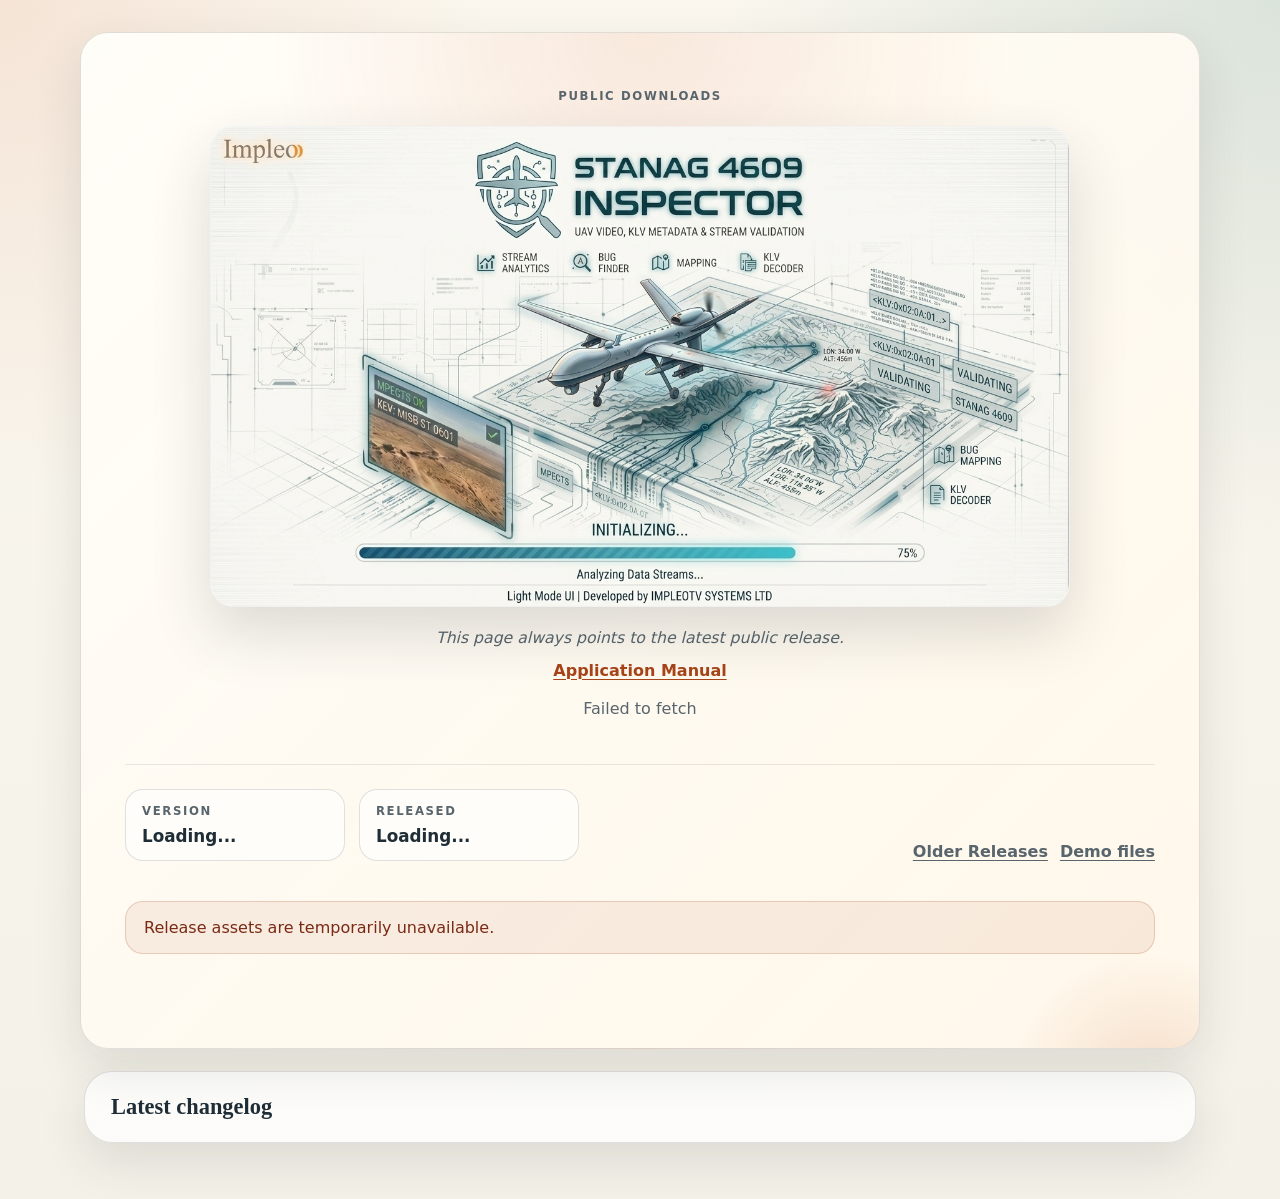
==== docs/index.html @ b1100b50 "docs: update release landing page" ====
﻿<!doctype html>
<html lang="en">
<head>
  <meta charset="utf-8">
  <meta name="viewport" content="width=device-width, initial-scale=1">
  <title>STANAG4609 Inspector Downloads</title>
  <meta name="description" content="Latest STANAG4609 Inspector release downloads and release notes.">
  <link rel="stylesheet" href="./styles.css?v=20260528a">
</head>
<body>
  <div class="page-shell">
    <header class="hero">
      <div class="hero-copy">
        <p class="eyebrow">Public Downloads</p>
        <div class="hero-artwork">
          <img src="./stinspector-splash-light.png" alt="STANAG4609 Inspector application splash screen">
        </div>
        <p class="lede">
          This page always points to the latest public release.
        </p>
        <p class="manual-link-row">
          <a class="manual-link" href="https://impleotv.com/content/stinspector/help/index.html" target="_blank" rel="noreferrer">Application Manual</a>
        </p>
        <p class="release-status" id="release-status">Loading latest release details...</p>
      </div>
      <div class="hero-footer">
        <div class="hero-sidebar">
          <dl class="release-meta" id="release-meta">
            <div>
              <dt>Version</dt>
              <dd>Loading...</dd>
            </div>
            <div>
              <dt>Released</dt>
              <dd>Loading...</dd>
            </div>
          </dl>
          <div class="hero-links" id="hero-links"></div>
        </div>
        <div class="hero-actions" id="hero-actions"></div>
      </div>
    </header>

    <section class="changelog-panel">
      <details class="changelog-details" id="changelog-details">
        <summary>Latest changelog</summary>
        <div class="changelog-body" id="changelog-body">Loading changelog...</div>
      </details>
    </section>
  </div>

  <script src="./app.js?v=20260528a" defer></script>
</body>
</html>
---- docs/styles.css ----
﻿:root {
  color-scheme: light;
  --background: #f4f1e8;
  --surface: rgba(255, 255, 255, 0.85);
  --surface-strong: #fffdf8;
  --line: rgba(37, 46, 52, 0.14);
  --text: #1f2d36;
  --muted: #58656c;
  --accent: #c95c2b;
  --accent-strong: #a84518;
  --accent-soft: rgba(201, 92, 43, 0.14);
  --shadow: 0 18px 48px rgba(38, 46, 51, 0.12);
  --radius-large: 28px;
  --radius-medium: 18px;
  --radius-small: 12px;
}

* {
  box-sizing: border-box;
}

body {
  margin: 0;
  min-height: 100vh;
  background:
    radial-gradient(circle at top left, rgba(201, 92, 43, 0.12), transparent 28%),
    radial-gradient(circle at top right, rgba(49, 124, 120, 0.16), transparent 32%),
    linear-gradient(180deg, #fbf7ee 0%, var(--background) 100%);
  color: var(--text);
  font-family: "Segoe UI", "Aptos", system-ui, sans-serif;
}

a {
  color: inherit;
}

.page-shell {
  width: min(1120px, calc(100vw - 32px));
  margin: 0 auto;
  padding: 32px 0 56px;
}

.hero {
  position: relative;
  overflow: hidden;
  padding: 44px 44px 78px;
  border: 1px solid var(--line);
  border-radius: var(--radius-large);
  background:
    radial-gradient(circle at top center, rgba(201, 92, 43, 0.12), transparent 32%),
    linear-gradient(135deg, rgba(255, 253, 248, 0.97), rgba(255, 247, 234, 0.94));
  box-shadow: var(--shadow);
}

.hero::after {
  content: "";
  position: absolute;
  inset: auto -8% -18% auto;
  width: 280px;
  height: 280px;
  border-radius: 50%;
  background: radial-gradient(circle, rgba(201, 92, 43, 0.18), transparent 70%);
}

.hero-copy {
  position: relative;
  z-index: 1;
  display: grid;
  justify-items: center;
  text-align: center;
}

.hero-footer {
  position: relative;
  z-index: 1;
  display: grid;
  grid-template-columns: 1fr;
  gap: 24px;
  align-items: stretch;
  margin-top: 26px;
  padding-top: 24px;
  border-top: 1px solid rgba(37, 46, 52, 0.1);
}

.hero-sidebar {
  display: flex;
  flex-wrap: wrap;
  gap: 16px 24px;
  align-items: flex-end;
  justify-content: space-between;
}

.hero-artwork {
  display: flex;
  justify-content: center;
  width: 100%;
  margin: 12px 0 18px;
}

.hero-artwork img {
  display: block;
  width: min(100%, 860px);
  height: auto;
  object-fit: contain;
  border-radius: 24px;
  box-shadow: 0 26px 60px rgba(38, 46, 51, 0.16);
  border: 1px solid rgba(37, 46, 52, 0.06);
  background: rgba(255, 255, 255, 0.82);
  opacity: 0;
  transform: translateY(10px) scale(0.985);
  animation: hero-image-fade 780ms cubic-bezier(0.22, 1, 0.36, 1) 120ms forwards;
}

@keyframes hero-image-fade {
  from {
    opacity: 0;
    transform: translateY(10px) scale(0.985);
  }
  to {
    opacity: 1;
    transform: translateY(0) scale(1);
  }
}

.eyebrow,
.release-meta dt {
  text-transform: uppercase;
  letter-spacing: 0.14em;
  font-size: 0.73rem;
  font-weight: 700;
  color: var(--muted);
}

h2,
.asset-name,
.changelog-details summary {
  font-family: Georgia, "Times New Roman", serif;
}

.lede,
.release-status {
  color: var(--muted);
  line-height: 1.65;
}

.lede {
  max-width: 52ch;
  margin: 0;
  font-size: 0.98rem;
  font-style: italic;
}

.manual-link-row {
  margin: 10px 0 0;
}

.manual-link {
  color: var(--accent-strong);
  font-weight: 600;
  text-decoration: underline;
  text-decoration-thickness: 1px;
  text-underline-offset: 3px;
}

.manual-link:hover {
  color: var(--accent);
}

.release-meta {
  display: grid;
  grid-template-columns: repeat(2, minmax(140px, 220px));
  gap: 14px;
  margin: 0;
}

.release-meta div {
  min-width: 0;
  padding: 14px 16px;
  border: 1px solid var(--line);
  border-radius: var(--radius-medium);
  background: rgba(255, 255, 255, 0.58);
}

.release-meta dt,
.release-meta dd {
  margin: 0;
}

.release-meta dd {
  margin-top: 8px;
  color: var(--text);
  font-size: 1.05rem;
  font-weight: 700;
}

.hero-links,
.hero-actions {
  display: flex;
  gap: 12px;
  flex-wrap: wrap;
  align-items: center;
}

.hero-links {
  flex-direction: row;
  align-items: center;
  justify-content: flex-end;
  margin-left: auto;
}

.hero-actions {
  display: grid;
  grid-template-columns: 1fr;
  gap: 16px;
  align-items: stretch;
}

.hero-action-row {
  display: grid;
  grid-template-columns: repeat(2, minmax(0, 1fr));
  gap: 16px;
  align-items: stretch;
}

.button {
  display: inline-flex;
  align-items: center;
  justify-content: center;
  min-height: 46px;
  padding: 0 18px;
  border-radius: 999px;
  border: 1px solid transparent;
  background: var(--accent);
  color: #fffaf4;
  text-decoration: none;
  font-weight: 700;
  transition: transform 180ms ease, background-color 180ms ease, border-color 180ms ease;
}

.button:hover {
  transform: translateY(-1px);
  background: var(--accent-strong);
}

.older-releases-link {
  color: var(--muted);
  text-decoration: underline;
  text-decoration-thickness: 1px;
  text-underline-offset: 3px;
  font-weight: 600;
  white-space: nowrap;
}

.older-releases-link:hover {
  color: var(--accent-strong);
}

.primary-download-card {
  display: grid;
  gap: 14px;
  width: 100%;
  padding: 18px 20px;
  border-radius: var(--radius-medium);
  border: 1px solid rgba(201, 92, 43, 0.22);
  background: var(--accent-soft);
  align-content: start;
  min-width: 0;
}

.download-card {
  display: grid;
  gap: 12px;
  width: 100%;
  padding: 18px 20px;
  border-radius: var(--radius-medium);
  border: 1px solid rgba(37, 46, 52, 0.12);
  background: rgba(255, 255, 255, 0.72);
  align-content: start;
  min-width: 0;
}

.primary-download-card .button,
.download-card .button {
  width: 100%;
}

.download-card-heading {
  margin: 0;
  text-transform: uppercase;
  letter-spacing: 0.14em;
  font-size: 0.73rem;
  font-weight: 700;
  color: var(--muted);
}

.download-description {
  margin: 0;
  color: var(--muted);
  line-height: 1.55;
}

.install-command {
  margin: 0;
  overflow-x: auto;
  padding: 14px 16px;
  border-radius: var(--radius-small);
  background: rgba(31, 45, 54, 0.06);
  color: var(--text);
  font-family: "Cascadia Code", "Consolas", monospace;
  font-size: 0.85rem;
  line-height: 1.55;
  white-space: pre-wrap;
}

.asset-name {
  font-size: 1.1rem;
  margin: 0;
}

.download-size {
  margin: -4px 0 0;
  color: var(--muted);
  font-size: 0.82rem;
  line-height: 1.4;
}

.release-status:empty {
  display: none;
}

.changelog-panel {
  margin-top: 22px;
  padding: 0 4px;
}

.changelog-details {
  border: 1px solid var(--line);
  border-radius: var(--radius-large);
  background: rgba(255, 255, 255, 0.72);
  box-shadow: var(--shadow);
  overflow: hidden;
}

.changelog-details summary {
  list-style: none;
  cursor: pointer;
  padding: 22px 26px;
  font-size: 1.4rem;
  font-weight: 700;
}

.changelog-details summary::-webkit-details-marker {
  display: none;
}

.changelog-details[open] summary {
  border-bottom: 1px solid var(--line);
}

.changelog-body {
  padding: 22px 26px 26px;
  color: var(--muted);
  line-height: 1.7;
}

.changelog-body h2,
.changelog-body h3 {
  margin: 1.2em 0 0.45em;
  color: var(--text);
}

.changelog-body h2:first-child,
.changelog-body h3:first-child,
.changelog-body p:first-child,
.changelog-body ul:first-child {
  margin-top: 0;
}

.changelog-body ul {
  margin: 0.4em 0 1.1em;
  padding-left: 20px;
}

.changelog-body code {
  padding: 1px 5px;
  border-radius: 999px;
  background: rgba(31, 45, 54, 0.08);
}

.changelog-body a {
  color: var(--accent-strong);
}

.empty-state,
.error-state {
  padding: 16px 18px;
  border-radius: var(--radius-medium);
}

.empty-state {
  border: 1px dashed var(--line);
  color: var(--muted);
}

.error-state {
  border: 1px solid rgba(169, 63, 31, 0.2);
  background: rgba(169, 63, 31, 0.08);
  color: #7a2a14;
}

@media (max-width: 860px) {
  .release-meta {
    grid-template-columns: 1fr;
  }

  .hero-footer {
    grid-template-columns: 1fr;
  }

  .hero-sidebar {
    gap: 10px;
    align-items: flex-start;
    justify-content: flex-start;
    flex-direction: column;
  }

  .hero-links,
  .hero-actions {
    justify-content: flex-start;
  }

  .hero-links {
    margin-left: 0;
  }

  .hero-action-row {
    grid-template-columns: 1fr;
  }

  .primary-download-card {
    width: 100%;
  }

  .download-card {
    width: 100%;
  }
}

@media (max-width: 640px) {
  .page-shell {
    width: min(100vw - 20px, 1120px);
    padding-top: 10px;
  }

  .hero,
  .primary-download-card,
  .download-card {
    padding: 20px;
  }

  .hero {
    padding-top: 28px;
    padding-bottom: 28px;
  }

  .hero-artwork img {
    width: min(100%, 720px);
  }

  .changelog-details summary,
  .changelog-body {
    padding-left: 18px;
    padding-right: 18px;
  }

  .hero {
    border-radius: 22px;
  }
}
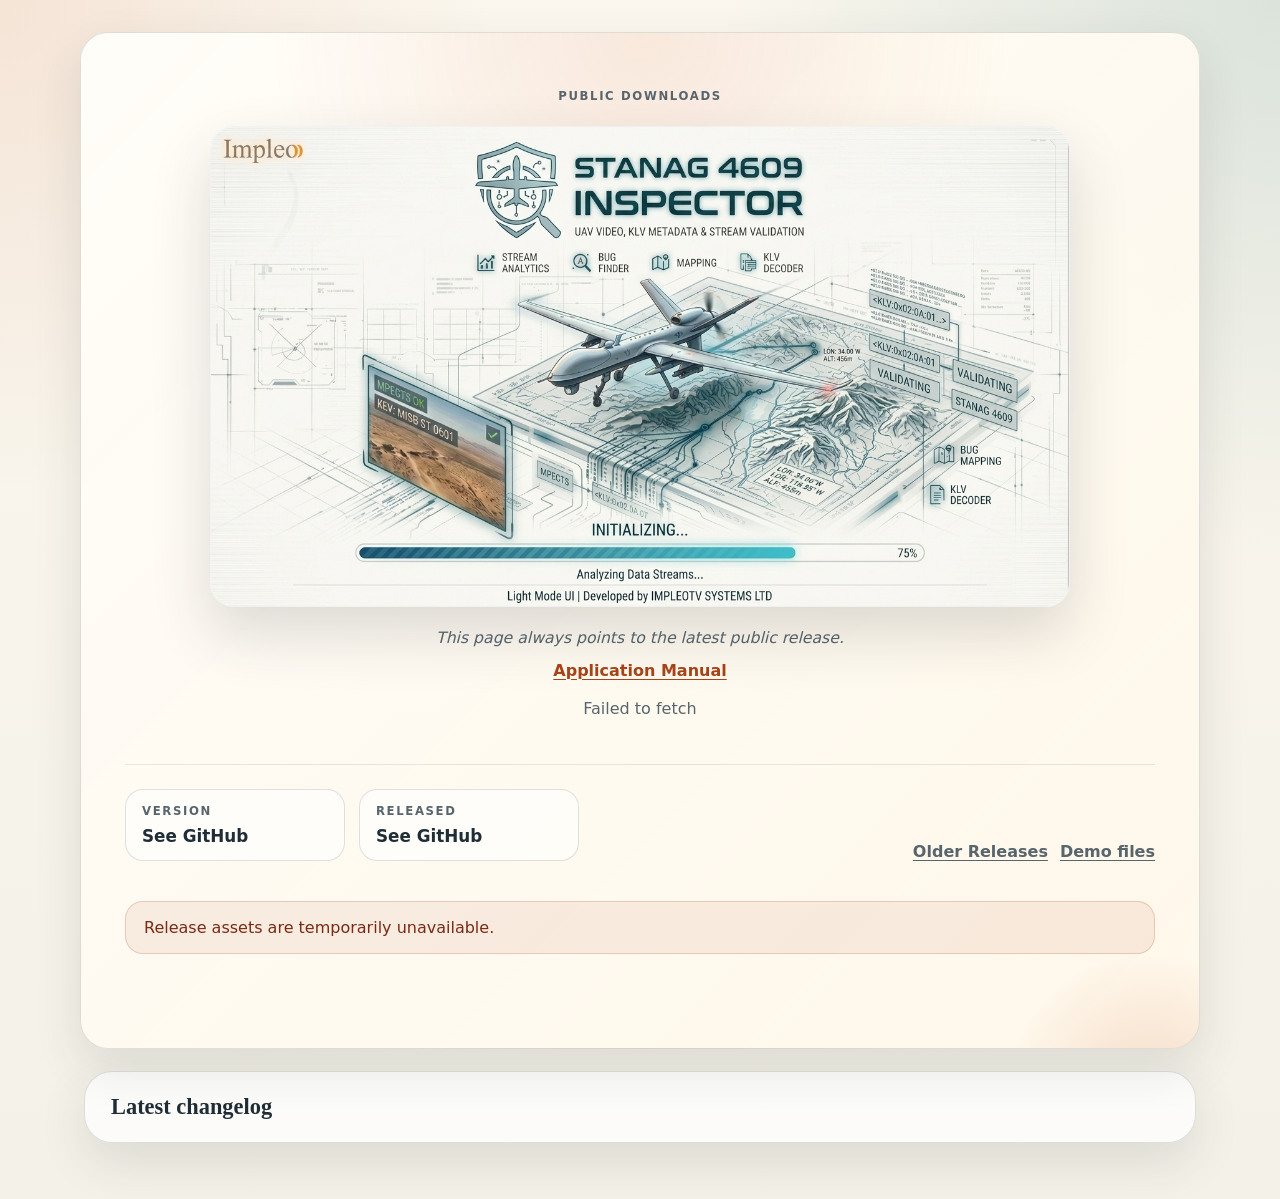
==== commit 36d902ac: "docs: update release landing page" ====
--- a/docs/index.html
+++ b/docs/index.html
@@ -5,7 +5,488 @@
   <meta name="viewport" content="width=device-width, initial-scale=1">
   <title>STANAG4609 Inspector Downloads</title>
   <meta name="description" content="Latest STANAG4609 Inspector release downloads and release notes.">
-  <link rel="stylesheet" href="./styles.css?v=20260528a">
+  <style>
+:root {
+  color-scheme: light;
+  --background: #f4f1e8;
+  --surface: rgba(255, 255, 255, 0.85);
+  --surface-strong: #fffdf8;
+  --line: rgba(37, 46, 52, 0.14);
+  --text: #1f2d36;
+  --muted: #58656c;
+  --accent: #c95c2b;
+  --accent-strong: #a84518;
+  --accent-soft: rgba(201, 92, 43, 0.14);
+  --shadow: 0 18px 48px rgba(38, 46, 51, 0.12);
+  --radius-large: 28px;
+  --radius-medium: 18px;
+  --radius-small: 12px;
+}
+
+* {
+  box-sizing: border-box;
+}
+
+body {
+  margin: 0;
+  min-height: 100vh;
+  background:
+    radial-gradient(circle at top left, rgba(201, 92, 43, 0.12), transparent 28%),
+    radial-gradient(circle at top right, rgba(49, 124, 120, 0.16), transparent 32%),
+    linear-gradient(180deg, #fbf7ee 0%, var(--background) 100%);
+  color: var(--text);
+  font-family: "Segoe UI", "Aptos", system-ui, sans-serif;
+}
+
+a {
+  color: inherit;
+}
+
+.page-shell {
+  width: min(1120px, calc(100vw - 32px));
+  margin: 0 auto;
+  padding: 32px 0 56px;
+}
+
+.hero {
+  position: relative;
+  overflow: hidden;
+  padding: 44px 44px 78px;
+  border: 1px solid var(--line);
+  border-radius: var(--radius-large);
+  background:
+    radial-gradient(circle at top center, rgba(201, 92, 43, 0.12), transparent 32%),
+    linear-gradient(135deg, rgba(255, 253, 248, 0.97), rgba(255, 247, 234, 0.94));
+  box-shadow: var(--shadow);
+}
+
+.hero::after {
+  content: "";
+  position: absolute;
+  inset: auto -8% -18% auto;
+  width: 280px;
+  height: 280px;
+  border-radius: 50%;
+  background: radial-gradient(circle, rgba(201, 92, 43, 0.18), transparent 70%);
+}
+
+.hero-copy {
+  position: relative;
+  z-index: 1;
+  display: grid;
+  justify-items: center;
+  text-align: center;
+}
+
+.hero-footer {
+  position: relative;
+  z-index: 1;
+  display: grid;
+  grid-template-columns: 1fr;
+  gap: 24px;
+  align-items: stretch;
+  margin-top: 26px;
+  padding-top: 24px;
+  border-top: 1px solid rgba(37, 46, 52, 0.1);
+}
+
+.hero-sidebar {
+  display: flex;
+  flex-wrap: wrap;
+  gap: 16px 24px;
+  align-items: flex-end;
+  justify-content: space-between;
+}
+
+.hero-artwork {
+  display: flex;
+  justify-content: center;
+  width: 100%;
+  margin: 12px 0 18px;
+}
+
+.hero-artwork img {
+  display: block;
+  width: min(100%, 860px);
+  height: auto;
+  object-fit: contain;
+  border-radius: 24px;
+  box-shadow: 0 26px 60px rgba(38, 46, 51, 0.16);
+  border: 1px solid rgba(37, 46, 52, 0.06);
+  background: rgba(255, 255, 255, 0.82);
+  opacity: 0;
+  transform: translateY(10px) scale(0.985);
+  animation: hero-image-fade 780ms cubic-bezier(0.22, 1, 0.36, 1) 120ms forwards;
+}
+
+@keyframes hero-image-fade {
+  from {
+    opacity: 0;
+    transform: translateY(10px) scale(0.985);
+  }
+  to {
+    opacity: 1;
+    transform: translateY(0) scale(1);
+  }
+}
+
+.eyebrow,
+.release-meta dt {
+  text-transform: uppercase;
+  letter-spacing: 0.14em;
+  font-size: 0.73rem;
+  font-weight: 700;
+  color: var(--muted);
+}
+
+h2,
+.asset-name,
+.changelog-details summary {
+  font-family: Georgia, "Times New Roman", serif;
+}
+
+.lede,
+.release-status {
+  color: var(--muted);
+  line-height: 1.65;
+}
+
+.lede {
+  max-width: 52ch;
+  margin: 0;
+  font-size: 0.98rem;
+  font-style: italic;
+}
+
+.manual-link-row {
+  margin: 10px 0 0;
+}
+
+.manual-link {
+  color: var(--accent-strong);
+  font-weight: 600;
+  text-decoration: underline;
+  text-decoration-thickness: 1px;
+  text-underline-offset: 3px;
+}
+
+.manual-link:hover {
+  color: var(--accent);
+}
+
+.release-meta {
+  display: grid;
+  grid-template-columns: repeat(2, minmax(140px, 220px));
+  gap: 14px;
+  margin: 0;
+}
+
+.release-meta div {
+  min-width: 0;
+  padding: 14px 16px;
+  border: 1px solid var(--line);
+  border-radius: var(--radius-medium);
+  background: rgba(255, 255, 255, 0.58);
+}
+
+.release-meta dt,
+.release-meta dd {
+  margin: 0;
+}
+
+.release-meta dd {
+  margin-top: 8px;
+  color: var(--text);
+  font-size: 1.05rem;
+  font-weight: 700;
+}
+
+.hero-links,
+.hero-actions {
+  display: flex;
+  gap: 12px;
+  flex-wrap: wrap;
+  align-items: center;
+}
+
+.hero-links {
+  flex-direction: row;
+  align-items: center;
+  justify-content: flex-end;
+  margin-left: auto;
+}
+
+.hero-actions {
+  display: grid;
+  grid-template-columns: 1fr;
+  gap: 16px;
+  align-items: stretch;
+}
+
+.hero-action-row {
+  display: grid;
+  grid-template-columns: repeat(2, minmax(0, 1fr));
+  gap: 16px;
+  align-items: stretch;
+}
+
+.button {
+  display: inline-flex;
+  align-items: center;
+  justify-content: center;
+  min-height: 46px;
+  padding: 0 18px;
+  border-radius: 999px;
+  border: 1px solid transparent;
+  background: var(--accent);
+  color: #fffaf4;
+  text-decoration: none;
+  font-weight: 700;
+  transition: transform 180ms ease, background-color 180ms ease, border-color 180ms ease;
+}
+
+.button:hover {
+  transform: translateY(-1px);
+  background: var(--accent-strong);
+}
+
+.older-releases-link {
+  color: var(--muted);
+  text-decoration: underline;
+  text-decoration-thickness: 1px;
+  text-underline-offset: 3px;
+  font-weight: 600;
+  white-space: nowrap;
+}
+
+.older-releases-link:hover {
+  color: var(--accent-strong);
+}
+
+.primary-download-card {
+  display: grid;
+  gap: 14px;
+  width: 100%;
+  padding: 18px 20px;
+  border-radius: var(--radius-medium);
+  border: 1px solid rgba(201, 92, 43, 0.22);
+  background: var(--accent-soft);
+  align-content: start;
+  min-width: 0;
+}
+
+.download-card {
+  display: grid;
+  gap: 12px;
+  width: 100%;
+  padding: 18px 20px;
+  border-radius: var(--radius-medium);
+  border: 1px solid rgba(37, 46, 52, 0.12);
+  background: rgba(255, 255, 255, 0.72);
+  align-content: start;
+  min-width: 0;
+}
+
+.primary-download-card .button,
+.download-card .button {
+  width: 100%;
+}
+
+.download-card-heading {
+  margin: 0;
+  text-transform: uppercase;
+  letter-spacing: 0.14em;
+  font-size: 0.73rem;
+  font-weight: 700;
+  color: var(--muted);
+}
+
+.download-description {
+  margin: 0;
+  color: var(--muted);
+  line-height: 1.55;
+}
+
+.install-command {
+  margin: 0;
+  overflow-x: auto;
+  padding: 14px 16px;
+  border-radius: var(--radius-small);
+  background: rgba(31, 45, 54, 0.06);
+  color: var(--text);
+  font-family: "Cascadia Code", "Consolas", monospace;
+  font-size: 0.85rem;
+  line-height: 1.55;
+  white-space: pre-wrap;
+}
+
+.asset-name {
+  font-size: 1.1rem;
+  margin: 0;
+}
+
+.download-size {
+  margin: -4px 0 0;
+  color: var(--muted);
+  font-size: 0.82rem;
+  line-height: 1.4;
+}
+
+.release-status:empty {
+  display: none;
+}
+
+.changelog-panel {
+  margin-top: 22px;
+  padding: 0 4px;
+}
+
+.changelog-details {
+  border: 1px solid var(--line);
+  border-radius: var(--radius-large);
+  background: rgba(255, 255, 255, 0.72);
+  box-shadow: var(--shadow);
+  overflow: hidden;
+}
+
+.changelog-details summary {
+  list-style: none;
+  cursor: pointer;
+  padding: 22px 26px;
+  font-size: 1.4rem;
+  font-weight: 700;
+}
+
+.changelog-details summary::-webkit-details-marker {
+  display: none;
+}
+
+.changelog-details[open] summary {
+  border-bottom: 1px solid var(--line);
+}
+
+.changelog-body {
+  padding: 22px 26px 26px;
+  color: var(--muted);
+  line-height: 1.7;
+}
+
+.changelog-body h2,
+.changelog-body h3 {
+  margin: 1.2em 0 0.45em;
+  color: var(--text);
+}
+
+.changelog-body h2:first-child,
+.changelog-body h3:first-child,
+.changelog-body p:first-child,
+.changelog-body ul:first-child {
+  margin-top: 0;
+}
+
+.changelog-body ul {
+  margin: 0.4em 0 1.1em;
+  padding-left: 20px;
+}
+
+.changelog-body code {
+  padding: 1px 5px;
+  border-radius: 999px;
+  background: rgba(31, 45, 54, 0.08);
+}
+
+.changelog-body a {
+  color: var(--accent-strong);
+}
+
+.empty-state,
+.error-state {
+  padding: 16px 18px;
+  border-radius: var(--radius-medium);
+}
+
+.empty-state {
+  border: 1px dashed var(--line);
+  color: var(--muted);
+}
+
+.error-state {
+  border: 1px solid rgba(169, 63, 31, 0.2);
+  background: rgba(169, 63, 31, 0.08);
+  color: #7a2a14;
+}
+
+@media (max-width: 860px) {
+  .release-meta {
+    grid-template-columns: 1fr;
+  }
+
+  .hero-footer {
+    grid-template-columns: 1fr;
+  }
+
+  .hero-sidebar {
+    gap: 10px;
+    align-items: flex-start;
+    justify-content: flex-start;
+    flex-direction: column;
+  }
+
+  .hero-links,
+  .hero-actions {
+    justify-content: flex-start;
+  }
+
+  .hero-links {
+    margin-left: 0;
+  }
+
+  .hero-action-row {
+    grid-template-columns: 1fr;
+  }
+
+  .primary-download-card {
+    width: 100%;
+  }
+
+  .download-card {
+    width: 100%;
+  }
+}
+
+@media (max-width: 640px) {
+  .page-shell {
+    width: min(100vw - 20px, 1120px);
+    padding-top: 10px;
+  }
+
+  .hero,
+  .primary-download-card,
+  .download-card {
+    padding: 20px;
+  }
+
+  .hero {
+    padding-top: 28px;
+    padding-bottom: 28px;
+  }
+
+  .hero-artwork img {
+    width: min(100%, 720px);
+  }
+
+  .changelog-details summary,
+  .changelog-body {
+    padding-left: 18px;
+    padding-right: 18px;
+  }
+
+  .hero {
+    border-radius: 22px;
+  }
+}
+
+  </style>
 </head>
 <body>
   <div class="page-shell">
@@ -21,35 +502,432 @@
         <p class="manual-link-row">
           <a class="manual-link" href="https://impleotv.com/content/stinspector/help/index.html" target="_blank" rel="noreferrer">Application Manual</a>
         </p>
-        <p class="release-status" id="release-status">Loading latest release details...</p>
+        <p class="release-status" id="release-status">Loading latest release details. If they do not appear, open GitHub releases.</p>
       </div>
       <div class="hero-footer">
         <div class="hero-sidebar">
           <dl class="release-meta" id="release-meta">
             <div>
               <dt>Version</dt>
-              <dd>Loading...</dd>
+              <dd>See GitHub</dd>
             </div>
             <div>
               <dt>Released</dt>
-              <dd>Loading...</dd>
+              <dd>See GitHub</dd>
             </div>
           </dl>
-          <div class="hero-links" id="hero-links"></div>
+          <div class="hero-links" id="hero-links">
+            <a class="older-releases-link" href="https://github.com/impleotv/stinspector-release/releases" target="_blank" rel="noreferrer">GitHub Releases</a>
+          </div>
         </div>
-        <div class="hero-actions" id="hero-actions"></div>
+        <div class="hero-actions" id="hero-actions">
+          <div class="hero-action-row">
+            <section class="download-card">
+              <p class="download-card-heading">Linux APT</p>
+              <h3 class="asset-name">APT repository</h3>
+              <p class="download-description">Install and update STANAG4609 Inspector through the signed Debian or Ubuntu repository.</p>
+              <a class="button" href="https://impleotv.github.io/stinspector-release/apt/" target="_blank" rel="noreferrer">Open APT Repository</a>
+            </section>
+            <section class="download-card">
+              <p class="download-card-heading">All Platforms</p>
+              <h3 class="asset-name">GitHub release assets</h3>
+              <p class="download-description">Open the latest public release assets if this page cannot load live release details.</p>
+              <a class="button" href="https://github.com/impleotv/stinspector-release/releases/latest" target="_blank" rel="noreferrer">Open Latest Release</a>
+            </section>
+          </div>
+        </div>
       </div>
     </header>
 
     <section class="changelog-panel">
       <details class="changelog-details" id="changelog-details">
         <summary>Latest changelog</summary>
-        <div class="changelog-body" id="changelog-body">Loading changelog...</div>
+        <div class="changelog-body" id="changelog-body">
+          <p>Open the latest GitHub release to view changelog details if they do not load here automatically.</p>
+        </div>
       </details>
+      <noscript>
+        <p class="error-state">Release details require JavaScript. Open the GitHub releases link for downloads.</p>
+      </noscript>
     </section>
   </div>
 
-  <script src="./app.js?v=20260528a" defer></script>
+  <script>
+const releaseRepo = 'impleotv/stinspector-release';
+const apiUrl = `https://api.github.com/repos/${releaseRepo}/releases/latest`;
+const releasesUrl = `https://github.com/${releaseRepo}/releases`;
+const demoFilesUrl = `https://github.com/${releaseRepo}/releases/download/v.0.0.0/testfiles.zip`;
+const aptBaseUrl = `https://impleotv.github.io/stinspector-release/apt`;
+
+const heroActions = document.getElementById('hero-actions');
+const heroLinks = document.getElementById('hero-links');
+const releaseStatus = document.getElementById('release-status');
+const releaseMeta = document.getElementById('release-meta');
+const changelogBody = document.getElementById('changelog-body');
+
+function formatBytes(bytes) {
+  if (!Number.isFinite(bytes) || bytes <= 0) {
+    return 'Unknown size';
+  }
+
+  const units = ['B', 'KB', 'MB', 'GB'];
+  let value = bytes;
+  let unitIndex = 0;
+  while (value >= 1024 && unitIndex < units.length - 1) {
+    value /= 1024;
+    unitIndex += 1;
+  }
+
+  return `${value.toFixed(value >= 10 || unitIndex === 0 ? 0 : 1)} ${units[unitIndex]}`;
+}
+
+function formatDate(isoDate) {
+  if (!isoDate) {
+    return 'Unknown';
+  }
+
+  const value = new Date(isoDate);
+  if (Number.isNaN(value.getTime())) {
+    return isoDate;
+  }
+
+  return value.toLocaleDateString(undefined, {
+    year: 'numeric',
+    month: 'long',
+    day: 'numeric',
+  });
+}
+
+function escapeHtml(value) {
+  return value
+    .replaceAll('&', '&amp;')
+    .replaceAll('<', '&lt;')
+    .replaceAll('>', '&gt;')
+    .replaceAll('"', '&quot;')
+    .replaceAll("'", '&#39;');
+}
+
+function renderMarkdown(markdown) {
+  if (!markdown || !markdown.trim()) {
+    return '<p class="empty-state">Release notes were not provided for this version.</p>';
+  }
+
+  const sanitizedMarkdown = markdown
+    .replace(/<a\s+name="[^"]+"\s*><\/a>\s*/gi, '')
+    .replace(/^<a\s+name="[^"]+"\s*><\/a>\s*$/gim, '')
+    .trim();
+
+  const escaped = escapeHtml(sanitizedMarkdown);
+  const lines = escaped.split(/\r?\n/);
+  let html = '';
+  let listOpen = false;
+
+  for (const rawLine of lines) {
+    const line = rawLine.trim();
+    if (!line) {
+      if (listOpen) {
+        html += '</ul>';
+        listOpen = false;
+      }
+      continue;
+    }
+
+    if (line.startsWith('### ')) {
+      if (listOpen) {
+        html += '</ul>';
+        listOpen = false;
+      }
+      html += `<h3>${line.slice(4)}</h3>`;
+      continue;
+    }
+
+    if (line.startsWith('## ')) {
+      if (listOpen) {
+        html += '</ul>';
+        listOpen = false;
+      }
+      html += `<h2>${line.slice(3)}</h2>`;
+      continue;
+    }
+
+    if (line.startsWith('* ')) {
+      if (!listOpen) {
+        html += '<ul>';
+        listOpen = true;
+      }
+      html += `<li>${line.slice(2)}</li>`;
+      continue;
+    }
+
+    if (listOpen) {
+      html += '</ul>';
+      listOpen = false;
+    }
+
+    html += `<p>${line}</p>`;
+  }
+
+  if (listOpen) {
+    html += '</ul>';
+  }
+
+  return html.replaceAll(/\[(.+?)\]\((https?:\/\/[^\s)]+)\)/g, '<a href="$2" target="_blank" rel="noreferrer">$1</a>');
+}
+
+function setReleaseMeta(version, releasedAt) {
+  const items = releaseMeta?.querySelectorAll('dd');
+  if (!items || items.length < 2) {
+    return;
+  }
+
+  items[0].textContent = version || 'Unknown';
+  items[1].textContent = formatDate(releasedAt);
+}
+
+function createOlderReleasesLink() {
+  const link = document.createElement('a');
+  link.className = 'older-releases-link';
+  link.href = releasesUrl;
+  link.target = '_blank';
+  link.rel = 'noreferrer';
+  link.textContent = 'Older Releases';
+  return link;
+}
+
+function createDemoFilesLink(downloadUrl) {
+  if (!downloadUrl) {
+    return null;
+  }
+
+  const link = document.createElement('a');
+  link.className = 'older-releases-link';
+  link.href = downloadUrl;
+  link.target = '_blank';
+  link.rel = 'noreferrer';
+  link.textContent = 'Demo files';
+  return link;
+}
+
+function renderHeroLinks(release) {
+  if (!heroLinks) {
+    return;
+  }
+
+  const links = [createOlderReleasesLink()];
+  const demoFilesLink = createDemoFilesLink(demoFilesUrl);
+
+  if (demoFilesLink) {
+    links.push(demoFilesLink);
+  }
+
+  heroLinks.replaceChildren(...links);
+}
+
+function createPrimaryDownload(asset) {
+  return createDownloadCard({
+    heading: 'Windows',
+    title: asset.name,
+    description: 'Native Windows installer for desktop installation.',
+    buttonLabel: 'Download Installer',
+    href: asset.browser_download_url,
+    size: asset.size,
+  });
+}
+
+function createMacosDownload(dmgAsset) {
+  if (!dmgAsset) {
+    return createDownloadCard({
+      heading: 'macOS',
+      title: 'Disk image (.dmg)',
+      description: 'The macOS release artifact has not been attached to this release yet.',
+      codeBlock: [
+        'Open the published release after the macOS DMG is uploaded.',
+        'Drag StInspector.app into Applications.',
+        'On first launch, use right-click > Open if Gatekeeper blocks the app.',
+      ].join('\n'),
+    });
+  }
+
+  return createDownloadCard({
+    heading: 'mac',
+    title: dmgAsset.name,
+    description: 'Disk image for drag-and-drop installation on mac OS.',
+    buttonLabel: 'Download .dmg',
+    href: dmgAsset.browser_download_url,
+    size: dmgAsset.size,
+    codeBlock: [
+      'Open the .dmg file',
+      'Drag StInspector.app into Applications',
+      'The macOS package is currently unsigned. If Gatekeeper blocks the first launch, right-click StInspector.app, select Open, and confirm the prompt. If macOS still blocks the app, allow it once in System Settings > Privacy & Security, then launch it again.'
+    ].join('\n'),
+  });
+}
+
+function createDownloadCard({ heading, title, description, buttonLabel, href, size, codeBlock }) {
+  const wrapper = document.createElement('section');
+  wrapper.className = 'download-card';
+
+  const eyebrow = document.createElement('p');
+  eyebrow.className = 'download-card-heading';
+  eyebrow.textContent = heading;
+
+  const name = document.createElement('h3');
+  name.className = 'asset-name';
+  name.textContent = title;
+
+  const descriptionNode = document.createElement('p');
+  descriptionNode.className = 'download-description';
+  descriptionNode.textContent = description;
+
+  wrapper.append(eyebrow, name, descriptionNode);
+
+  if (href && buttonLabel) {
+    const link = document.createElement('a');
+    link.className = 'button';
+    link.href = href;
+    link.target = '_blank';
+    link.rel = 'noreferrer';
+    link.textContent = buttonLabel;
+    wrapper.append(link);
+  }
+
+  if (Number.isFinite(size) && size > 0) {
+    const sizeLabel = document.createElement('p');
+    sizeLabel.className = 'download-size';
+    sizeLabel.textContent = `Download size: ${formatBytes(size)}`;
+    wrapper.append(sizeLabel);
+  }
+
+  if (codeBlock) {
+    const code = document.createElement('pre');
+    code.className = 'install-command';
+    code.textContent = codeBlock;
+    wrapper.append(code);
+  }
+
+  return wrapper;
+}
+
+function normalizeDebianVersion(tagName) {
+  if (!tagName) {
+    return '';
+  }
+
+  return tagName.startsWith('v') ? tagName.slice(1) : tagName;
+}
+
+function createLinuxDebCard(release, debAsset) {
+  const debVersion = normalizeDebianVersion(release.tag_name);
+  const debFileName = debAsset?.name || `stinspector_${debVersion}_amd64.deb`;
+  const debUrl = debAsset?.browser_download_url || `${aptBaseUrl}/pool/main/stinspector_${debVersion}_amd64.deb`;
+  const size = debAsset?.size;
+
+  return createDownloadCard({
+    heading: 'Linux .deb',
+    title: debFileName,
+    description: 'Direct Debian or Ubuntu package download for local installation.',
+    buttonLabel: 'Download .deb',
+    href: debUrl,
+    size,
+    codeBlock: `sudo apt install ./${debFileName}`,
+  });
+}
+
+function createLinuxAptCard() {
+  return createDownloadCard({
+    heading: 'Linux APT',
+    title: 'APT repository',
+    description: 'Install and update STANAG4609 Inspector through the signed Debian or Ubuntu repository.',
+    buttonLabel: 'Open APT Repository',
+    href: `${aptBaseUrl}/`,
+    codeBlock: [
+      `curl -fsSL ${aptBaseUrl}/stinspector-apt.gpg | sudo tee /usr/share/keyrings/stinspector-apt.gpg >/dev/null`,
+      `echo "deb [signed-by=/usr/share/keyrings/stinspector-apt.gpg] ${aptBaseUrl}/ stable main" | sudo tee /etc/apt/sources.list.d/stinspector.list`,
+      'sudo apt update',
+      'sudo apt install stinspector',
+    ].join('\n'),
+  });
+}
+
+function createActionRow(cards) {
+  const row = document.createElement('div');
+  row.className = 'hero-action-row';
+  row.replaceChildren(...cards);
+  return row;
+}
+
+function renderAssets(release) {
+  const assets = release.assets || [];
+  const installerAsset = assets.find((asset) => /installer.*\.exe$/i.test(asset.name))
+    || assets.find((asset) => /\.exe$/i.test(asset.name));
+  const dmgAsset = assets.find((asset) => /\.dmg$/i.test(asset.name));
+  const debAsset = assets.find((asset) => /\.deb$/i.test(asset.name));
+
+  const primaryCards = [];
+  if (installerAsset) {
+    primaryCards.push(createPrimaryDownload(installerAsset));
+  }
+  primaryCards.push(createMacosDownload(dmgAsset));
+
+  const linuxCards = [
+    createLinuxDebCard(release, debAsset),
+    createLinuxAptCard(),
+  ];
+
+  heroActions.replaceChildren(
+    createActionRow(primaryCards),
+    createActionRow(linuxCards),
+  );
+
+  if (installerAsset && dmgAsset) {
+    releaseStatus.textContent = '';
+    return;
+  }
+
+  const missingAssets = [];
+  if (!installerAsset) {
+    missingAssets.push('Windows installer');
+  }
+  if (!dmgAsset) {
+    missingAssets.push('macOS disk image');
+  }
+
+  releaseStatus.textContent = `${missingAssets.join(' and ')} ${missingAssets.length === 1 ? 'is' : 'are'} not attached to the latest release yet. Linux downloads remain available below.`;
+}
+
+async function loadLatestRelease() {
+  try {
+    renderHeroLinks();
+
+    const response = await fetch(apiUrl, {
+      headers: {
+        Accept: 'application/vnd.github+json',
+      },
+    });
+
+    if (!response.ok) {
+      throw new Error(`GitHub API returned ${response.status}`);
+    }
+
+    const release = await response.json();
+    renderHeroLinks(release);
+    setReleaseMeta(release.tag_name, release.published_at);
+    renderAssets(release);
+    changelogBody.innerHTML = renderMarkdown(release.body || '');
+  } catch (error) {
+    const errorState = document.createElement('p');
+    errorState.className = 'error-state';
+    errorState.textContent = 'Release assets are temporarily unavailable.';
+
+    heroActions.replaceChildren(errorState);
+    releaseStatus.textContent = error instanceof Error ? error.message : 'Unable to load the latest release.';
+    changelogBody.innerHTML = `<p class="error-state">${error instanceof Error ? error.message : 'Unable to load the latest release.'}</p>`;
+  }
+}
+
+void loadLatestRelease();
+
+  </script>
 </body>
 </html>
 
